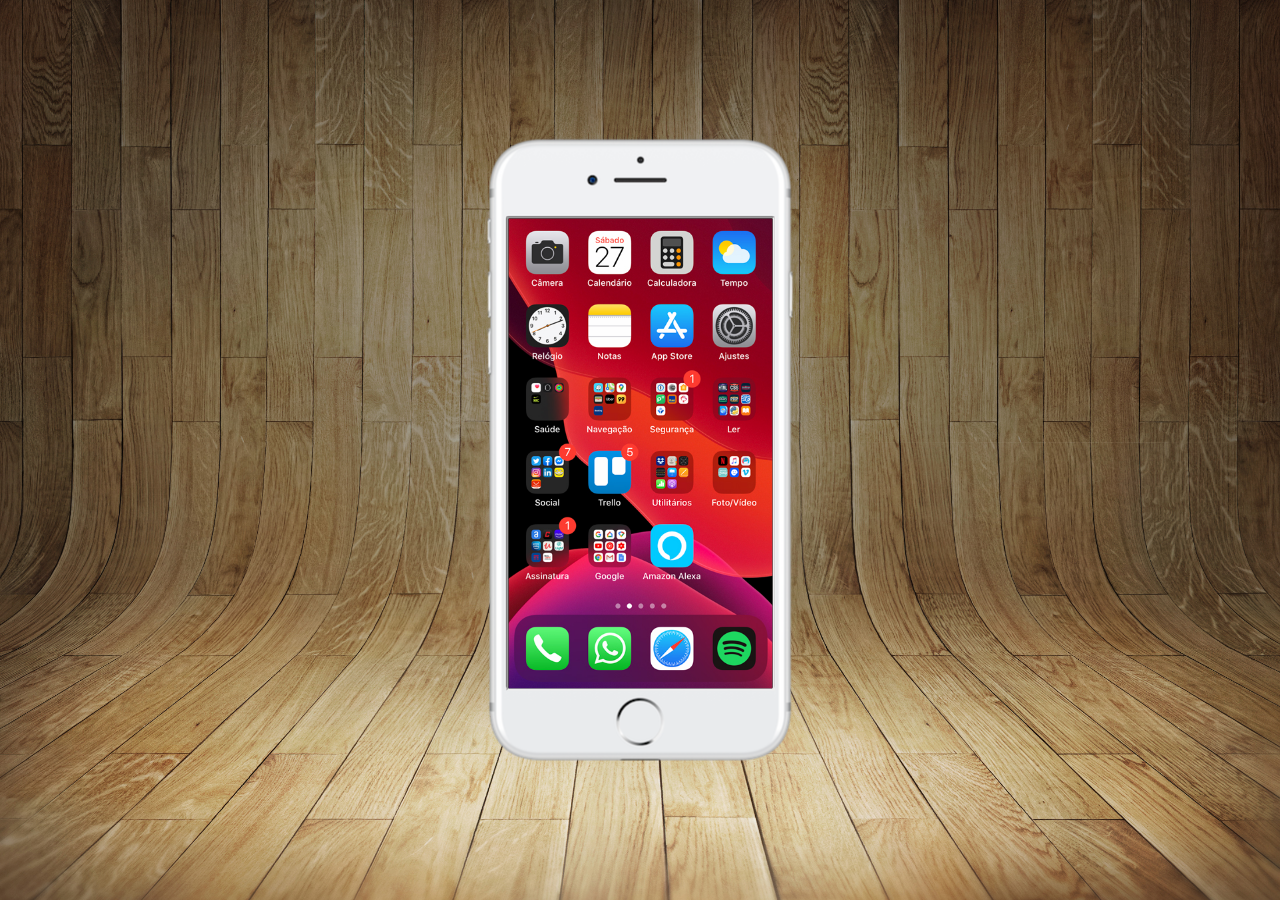
==== index.html @ 1a57823f "." ====
<!DOCTYPE html>
<html lang="pt-br">
<head>
    <meta charset="UTF-8">
    <meta name="viewport" content="width=device-width, initial-scale=1.0">
    <title>Projeto Redes Sociais</title>
    <link rel="shortcut icon" href="favicon.ico" type="image/x-icon">
    <link rel="stylesheet" href="estilos/style.css">
</head>
<body>
    <main>
        <section id="telefone">
            <iframe src="home.html" name="tela" id="tela"></iframe>
        </section>
        <section id="rede-sociais">
            
            
        </section>
    </main>
</body>
</html>
---- estilos/style.css ----
@charset "UTF-8";

*{
    margin: 0px;
    padding: 0px;
    font-family: Arial, Helvetica, sans-serif;
}
html, body{
    height: 100vh;
    width: 100vw;
    background-color: black;
}
body{
    background: url(../imagens/fundo-madeira.jpg) no-repeat top center;
    background-size: cover;
    background-attachment: fixed;
    
    
}
main{
    height: 100vh;
    position: relative;
}
section#telefone{
    position: relative;
    top: 50%;
    left: 50%;
    transform: translate(-50%, -50%);
     height: 627px;
     width: 311px;
     background:  url(../imagens/frame-iphone.png) no-repeat;
}
iframe#tela{
    position: relative;
    top: 80px;
    left: 22px;
    width: 264px;
    height: 470px;
}
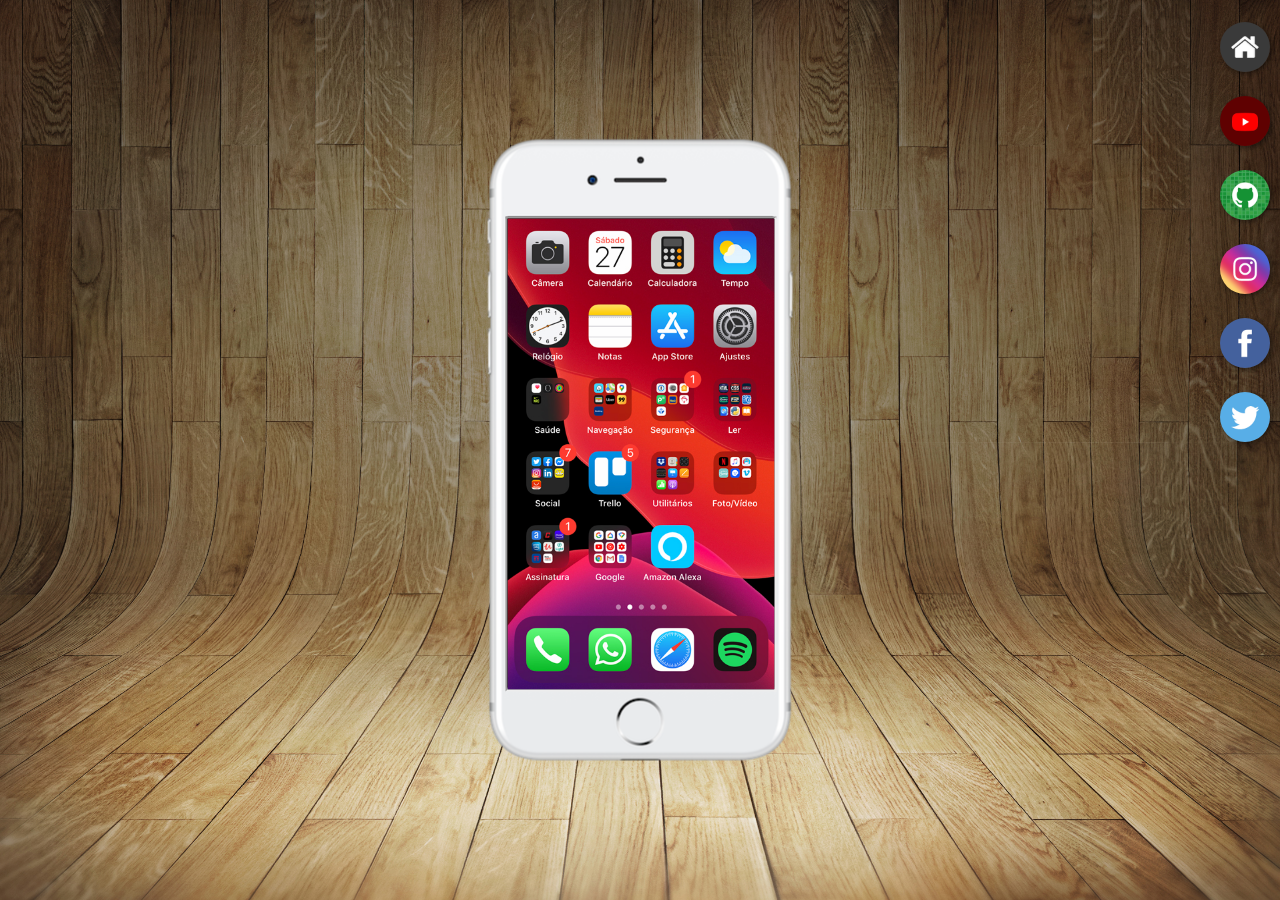
==== commit ed33b394: "projeto concluido" ====
--- a/index.html
+++ b/index.html
@@ -5,16 +5,26 @@
     <meta name="viewport" content="width=device-width, initial-scale=1.0">
     <title>Projeto Redes Sociais</title>
     <link rel="shortcut icon" href="favicon.ico" type="image/x-icon">
-    <link rel="stylesheet" href="estilos/style.css">
+    <link rel="stylesheet" href="estilos/style.css"></iframe>
 </head>
 <body>
     <main>
         <section id="telefone">
-            <iframe src="home.html" name="tela" id="tela"></iframe>
+            <iframe src="home.html" name="tela" id="tela">Seu navegador nao é compativel com isso.</iframe>
         </section>
         <section id="rede-sociais">
-            
-            
+
+            <a href="home.html" target="tela"> <img src="imagens/logo-home.jpg" alt="Home"></a><br>
+
+            <a href="youtube.html" target="tela"> <img src="imagens/logo-youtube.jpg" alt="YouTube"></a><br>
+
+            <a href="github.html" target="tela"><img src="imagens/logo-github.jpg" alt="GitHub"></a><br>
+
+            <a href="instagram.html" target="tela"> <img src="imagens/logo-instagram.jpg" alt="Intagram"></a><br>
+
+            <a href="facebook.html" target="tela"> <img src="imagens/logo-facebook.jpg" alt="Facebook"></a><br>
+
+            <a href="twitter.html" target="tela"><img src="imagens/logo-twitter.jpg" alt="Twitter"></a><br>
         </section>
     </main>
 </body>
--- a/estilos/style.css
+++ b/estilos/style.css
@@ -31,9 +31,31 @@
      background:  url(../imagens/frame-iphone.png) no-repeat;
 }
 iframe#tela{
-    position: relative;
+    position: absolute;
     top: 80px;
-    left: 22px;
-    width: 264px;
-    height: 470px;
-}+    left: 21px;
+    width: 267px;
+    height: 471px;
+}
+#rede-sociais{
+    text-align: right;
+    margin-top: -615px;
+
+    
+}
+#rede-sociais img{
+    width: 50px;
+    height: 50px;
+    border-radius: 50%;
+    margin: 10px;
+    box-shadow: 2px 2px 5px rgba(0, 0, 0, 0.437);
+    
+    
+}
+#rede-sociais img:hover{
+    border: 2px solid white;
+    box-shadow: 5px 5px 10px black;
+    
+}
+
+    